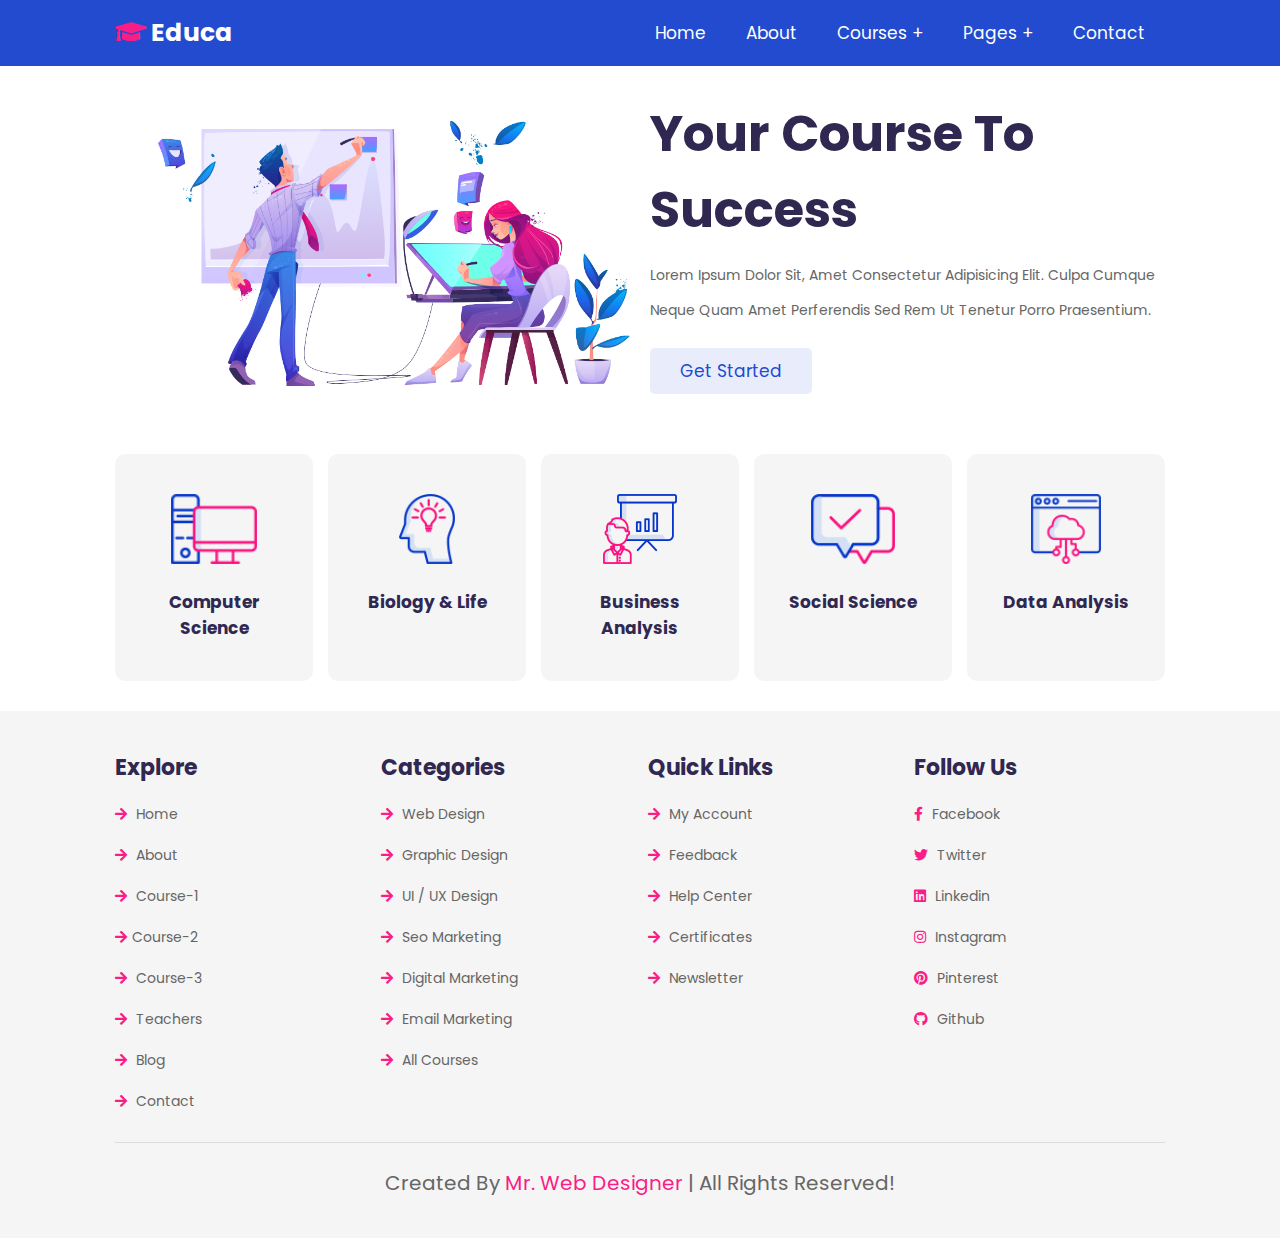
==== index.html @ e55d4533 "Rename home.html to index.html" ====
<!DOCTYPE html>
<html lang="en">
<head>
    <meta charset="UTF-8">
    <meta http-equiv="X-UA-Compatible" content="IE=edge">
    <meta name="viewport" content="width=device-width, initial-scale=1.0">
    <title>home</title>

    <!-- font awesome cdn link  -->
    <link rel="stylesheet" href="https://cdnjs.cloudflare.com/ajax/libs/font-awesome/5.15.4/css/all.min.css">

    <!-- custom css file link  -->
    <link rel="stylesheet" href="css/style.css">

</head>
<body>
    
<!-- header section starts  -->

<header class="header">

    <a href="home.html" class="logo"> <i class="fas fa-graduation-cap"></i> educa </a>

    <div id="menu-btn" class="fas fa-bars"></div>

    <nav class="navbar">
        <ul>
            <li><a href="home.html">home</a></li>
            <li><a href="about.html">about</a></li>
            <li><a href="#">courses +</a>
                <ul>
                    <li><a href="course-1.html">course 01</a></li>
                    <li><a href="course-2.html">course 02</a></li>
                    <li><a href="course-3.html">course 03</a></li>
                </ul>
            </li>
            <li><a href="#">pages +</a>
                <ul>
                    <li><a href="teachers.html">teachers</a></li>
                    <li><a href="blog.html">blogs</a></li>
                </ul>
            </li>
            <li><a href="contact.html">contact</a></li>
        </ul>
    </nav>

</header>

<!-- header section ends -->

<!-- home section starts  -->

<section class="home">

    <div class="image">
        <img src="images/home-img.png" alt="">
    </div>

    <div class="content">
        <h3>your course to success</h3>
        <p>Lorem ipsum dolor sit, amet consectetur adipisicing elit. Culpa cumque neque quam amet perferendis sed rem ut tenetur porro praesentium.</p>
        <a href="#" class="btn">get started</a>
    </div>

</section>

<!-- home section ends -->

<!-- categories section starts  -->

<section class="category">

    <a href="#" class="box">
        <img src="images/category-1.png" alt="">
        <h3>computer science</h3>
    </a>

    <a href="#" class="box">
        <img src="images/category-2.png" alt="">
        <h3>biology & life</h3>
    </a>

    <a href="#" class="box">
        <img src="images/category-3.png" alt="">
        <h3>business analysis</h3>
    </a>

    <a href="#" class="box">
        <img src="images/category-4.png" alt="">
        <h3>social science</h3>
    </a>

    <a href="#" class="box">
        <img src="images/category-5.png" alt="">
        <h3>data analysis</h3>
    </a>

</section>

<!-- categories section ends -->












<!-- footer section starts  -->

<section class="footer">

    <div class="box-container">

        <div class="box">
            <h3>explore</h3>
            <a href="home.html"> <i class="fas fa-arrow-right"></i> home </a>
            <a href="about.html"> <i class="fas fa-arrow-right"></i> about </a>
            <a href="course-1.html"> <i class="fas fa-arrow-right"></i> course-1 </a>
            <a href="course-2.html"> <i class="fas fa-arrow-right"></i>course-2 </a>
            <a href="course-3.html"> <i class="fas fa-arrow-right"></i> course-3 </a>
            <a href="teachers.html"> <i class="fas fa-arrow-right"></i> teachers </a>
            <a href="blog.html"> <i class="fas fa-arrow-right"></i> blog </a>
            <a href="contact.html"> <i class="fas fa-arrow-right"></i> contact </a>
        </div>

        <div class="box">
            <h3>categories</h3>
            <a href="#"> <i class="fas fa-arrow-right"></i> web design </a>
            <a href="#"> <i class="fas fa-arrow-right"></i> graphic design</a>
            <a href="#"> <i class="fas fa-arrow-right"></i> UI / UX design</a>
            <a href="#"> <i class="fas fa-arrow-right"></i> seo marketing</a>
            <a href="#"> <i class="fas fa-arrow-right"></i> digital marketing</a>
            <a href="#"> <i class="fas fa-arrow-right"></i> email marketing</a>
            <a href="#"> <i class="fas fa-arrow-right"></i> all courses</a>
        </div>

        <div class="box">
            <h3>quick links</h3>
            <a href="#"> <i class="fas fa-arrow-right"></i> my account </a>
            <a href="#"> <i class="fas fa-arrow-right"></i> feedback </a>
            <a href="#"> <i class="fas fa-arrow-right"></i> help center </a>
            <a href="#"> <i class="fas fa-arrow-right"></i> certificates </a>
            <a href="#"> <i class="fas fa-arrow-right"></i> newsletter </a>
        </div>

        <div class="box">
            <h3>follow us</h3>
            <a href="#"> <i class="fab fa-facebook-f"></i> facebook </a>
            <a href="#"> <i class="fab fa-twitter"></i> twitter </a>
            <a href="#"> <i class="fab fa-linkedin"></i> linkedin </a>
            <a href="#"> <i class="fab fa-instagram"></i> instagram </a>
            <a href="#"> <i class="fab fa-pinterest"></i> pinterest </a>
            <a href="#"> <i class="fab fa-github"></i> github </a>
        </div>

    </div>

    <div class="credit"> created by <span>mr. web designer</span> | all rights reserved! </div>

</section>

<!-- footer section ends -->

<!-- custom js file link  -->
<script src="js/script.js"></script>

</body>
</html>
---- css/style.css ----
@import url("https://fonts.googleapis.com/css2?family=Poppins:wght@100;300;400;500;600&display=swap");
* {
  font-family: 'Poppins', sans-serif;
  margin: 0;
  padding: 0;
  -webkit-box-sizing: border-box;
          box-sizing: border-box;
  text-transform: capitalize;
  text-decoration: none;
  outline: none;
  border: none;
  -webkit-transition: all .2s linear;
  transition: all .2s linear;
}

html {
  font-size: 62.5%;
  overflow-x: hidden;
}

section {
  padding: 3rem 9%;
}

.btn {
  display: inline-block;
  margin-top: 1rem;
  padding: 1rem 3rem;
  background: #e9edfb;
  color: #224bcf;
  cursor: pointer;
  border-radius: .5rem;
  font-size: 1.7rem;
}

.btn:hover {
  color: #fff;
  background: #224bcf;
}

.heading {
  background: url(../images/heading-bg.png) no-repeat;
  background-size: cover;
  background-position: center;
}

.heading h3 {
  font-size: 3.5rem;
  color: #302851;
}

.heading p {
  font-size: 1.6rem;
  color: #666;
  padding-top: .5rem;
}

.heading p a {
  padding-right: .5rem;
  color: #fa1d86;
}

.heading p a:hover {
  color: #224bcf;
}

.header {
  position: -webkit-sticky;
  position: sticky;
  top: 0;
  left: 0;
  right: 0;
  z-index: 1000;
  display: -webkit-box;
  display: -ms-flexbox;
  display: flex;
  -webkit-box-align: center;
      -ms-flex-align: center;
          align-items: center;
  -webkit-box-pack: justify;
      -ms-flex-pack: justify;
          justify-content: space-between;
  padding: 0 9%;
  background: #224bcf;
}

.header .logo {
  font-size: 2.5rem;
  font-weight: bolder;
  color: #fff;
}

.header .logo i {
  color: #fa1d86;
}

.header .navbar ul {
  list-style: none;
}

.header .navbar ul li {
  position: relative;
  float: left;
}

.header .navbar ul li:hover ul {
  display: block;
}

.header .navbar ul li a {
  padding: 2rem;
  display: block;
  font-size: 1.7rem;
  color: #fff;
}

.header .navbar ul li a:hover {
  background: #fa1d86;
}

.header .navbar ul li ul {
  position: absolute;
  left: 0;
  width: 20rem;
  background: #224bcf;
  display: none;
}

.header .navbar ul li ul li {
  width: 100%;
}

#menu-btn {
  cursor: pointer;
  color: #fff;
  font-size: 2.5rem;
  display: none;
}

.home {
  display: -webkit-box;
  display: -ms-flexbox;
  display: flex;
  -webkit-box-align: center;
      -ms-flex-align: center;
          align-items: center;
  -ms-flex-wrap: wrap;
      flex-wrap: wrap;
  gap: 2rem;
}

.home .image {
  -webkit-box-flex: 1;
      -ms-flex: 1 1 42rem;
          flex: 1 1 42rem;
}

.home .image img {
  width: 100%;
}

.home .content {
  -webkit-box-flex: 1;
      -ms-flex: 1 1 42rem;
          flex: 1 1 42rem;
}

.home .content h3 {
  color: #302851;
  font-size: 5rem;
}

.home .content p {
  font-size: 1.4rem;
  color: #666;
  padding: 1rem 0;
  line-height: 2.5;
}

.category {
  display: -ms-grid;
  display: grid;
  -ms-grid-columns: (minmax(16rem, 1fr))[auto-fit];
      grid-template-columns: repeat(auto-fit, minmax(16rem, 1fr));
  gap: 1.5rem;
}

.category .box {
  border-radius: 1rem;
  background: #f5f5f5;
  padding: 4rem 3rem;
  text-align: center;
}

.category .box img {
  height: 7rem;
  margin-bottom: 2rem;
}

.category .box h3 {
  font-size: 1.7rem;
  color: #302851;
}

.about {
  display: -webkit-box;
  display: -ms-flexbox;
  display: flex;
  -webkit-box-align: center;
      -ms-flex-align: center;
          align-items: center;
  -ms-flex-wrap: wrap;
      flex-wrap: wrap;
  gap: 2rem;
}

.about .image {
  -webkit-box-flex: 1;
      -ms-flex: 1 1 42rem;
          flex: 1 1 42rem;
}

.about .image img {
  width: 100%;
}

.about .content {
  -webkit-box-flex: 1;
      -ms-flex: 1 1 42rem;
          flex: 1 1 42rem;
}

.about .content h3 {
  color: #302851;
  font-size: 4.5rem;
}

.about .content p {
  font-size: 1.4rem;
  padding: 1rem 0;
  color: #666;
  line-height: 2.5;
}

.course-1 {
  display: -ms-grid;
  display: grid;
  -ms-grid-columns: (minmax(31rem, 1fr))[auto-fit];
      grid-template-columns: repeat(auto-fit, minmax(31rem, 1fr));
  gap: 1.5rem;
}

.course-1 .box {
  background: #f5f5f5;
  border-radius: 1rem;
  text-align: center;
  padding: 3rem 2rem;
}

.course-1 .box img {
  margin-bottom: 1rem;
  height: 8rem;
}

.course-1 .box h3 {
  font-size: 2rem;
  color: #302851;
  padding: .5rem 0;
}

.course-1 .box p {
  font-size: 1.4rem;
  color: #666;
  line-height: 2.5;
  padding: 1rem 0;
}

.course-2 {
  display: -ms-grid;
  display: grid;
  -ms-grid-columns: (minmax(31rem, 1fr))[auto-fit];
      grid-template-columns: repeat(auto-fit, minmax(31rem, 1fr));
  gap: 1.5rem;
}

.course-2 .box {
  padding: 2rem;
  border-radius: 1rem;
  background: #f5f5f5;
}

.course-2 .box .image {
  margin-bottom: 2rem;
  text-align: center;
}

.course-2 .box .image img {
  height: 22rem;
}

.course-2 .box .content span {
  font-size: 1.4rem;
  color: #fa1d86;
  background: #ffeaf4;
  padding: .5rem 1rem;
}

.course-2 .box .content h3 {
  color: #302851;
  line-height: 2;
  margin-top: 1.5rem;
  font-size: 2rem;
}

.course-2 .box .content p {
  font-size: 1.4rem;
  color: #666;
  line-height: 2.5;
  padding: 1rem 0;
}

.course-2 .box .content .icons {
  margin-top: 2rem;
  padding-top: 2rem;
  display: -webkit-box;
  display: -ms-flexbox;
  display: flex;
  -webkit-box-align: center;
      -ms-flex-align: center;
          align-items: center;
  -webkit-box-pack: justify;
      -ms-flex-pack: justify;
          justify-content: space-between;
  border-top: 0.1rem solid rgba(0, 0, 0, 0.1);
}

.course-2 .box .content .icons a {
  font-size: 1.4rem;
  color: #666;
}

.course-2 .box .content .icons a:hover {
  color: #fa1d86;
}

.course-2 .box .content .icons a i {
  padding-right: .5rem;
  color: #fa1d86;
}

.course-3 {
  display: -ms-grid;
  display: grid;
  -ms-grid-columns: (minmax(31rem, 1fr))[auto-fit];
      grid-template-columns: repeat(auto-fit, minmax(31rem, 1fr));
  gap: 1.5rem;
}

.course-3 .box {
  text-align: center;
  overflow: hidden;
}

.course-3 .box:hover .video video {
  -webkit-transform: scale(1.1);
          transform: scale(1.1);
}

.course-3 .box .video {
  height: 25rem;
  width: 100%;
  overflow: hidden;
  border-radius: .5rem;
  position: relative;
}

.course-3 .box .video video {
  height: 100%;
  width: 100%;
  -o-object-fit: cover;
     object-fit: cover;
  cursor: pointer;
}

.course-3 .box .video i {
  position: absolute;
  top: 50%;
  left: 50%;
  -webkit-transform: translate(-50%, -50%);
          transform: translate(-50%, -50%);
  font-size: 2rem;
  height: 5rem;
  width: 5rem;
  line-height: 5rem;
  border-radius: 50%;
  background: #fff;
  color: #302851;
  pointer-events: none;
  z-index: 10;
}

.course-3 .box .content {
  padding-top: 1rem;
}

.course-3 .box .content h3 {
  font-size: 1.7rem;
  color: #302851;
  padding: .5rem 0;
}

.course-3 .box .content p {
  font-size: 1.5rem;
  color: #666;
}

.main-video {
  position: fixed;
  top: 0;
  left: 0;
  z-index: 10000;
  background: rgba(0, 0, 0, 0.7);
  display: -webkit-box;
  display: -ms-flexbox;
  display: flex;
  -webkit-box-align: center;
      -ms-flex-align: center;
          align-items: center;
  -webkit-box-pack: center;
      -ms-flex-pack: center;
          justify-content: center;
  height: 100%;
  width: 100%;
  display: none;
}

.main-video.active {
  display: -webkit-box;
  display: -ms-flexbox;
  display: flex;
}

.main-video #close-vid {
  position: absolute;
  top: 1.5rem;
  right: 2.5rem;
  font-size: 6rem;
  color: #fff;
  cursor: pointer;
}

.main-video video {
  width: 80%;
  border: 0.5rem solid #fff;
  border-radius: .5rem;
}

.teachers {
  display: -ms-grid;
  display: grid;
  -ms-grid-columns: (minmax(27rem, 1fr))[auto-fit];
      grid-template-columns: repeat(auto-fit, minmax(27rem, 1fr));
  gap: 1.5rem;
}

.teachers .box {
  text-align: center;
  overflow: hidden;
}

.teachers .box:hover .image .share {
  -webkit-transform: translateY(0);
          transform: translateY(0);
}

.teachers .box:hover .image .share a {
  -webkit-transform: translateY(-1rem);
          transform: translateY(-1rem);
  opacity: 1;
  -webkit-transition: -webkit-transform .2s .2s;
  transition: -webkit-transform .2s .2s;
  transition: transform .2s .2s;
  transition: transform .2s .2s, -webkit-transform .2s .2s;
}

.teachers .box .image {
  overflow: hidden;
  height: 32rem;
  width: 100%;
  position: relative;
  border-radius: 1rem;
}

.teachers .box .image .share {
  position: absolute;
  top: 0;
  left: 0;
  height: 100%;
  width: 100%;
  background: rgba(0, 0, 0, 0.7);
  display: -webkit-box;
  display: -ms-flexbox;
  display: flex;
  -webkit-box-align: end;
      -ms-flex-align: end;
          align-items: flex-end;
  -webkit-box-pack: center;
      -ms-flex-pack: center;
          justify-content: center;
  z-index: 10;
  overflow: hidden;
  -webkit-transform: translateY(-100%);
          transform: translateY(-100%);
}

.teachers .box .image .share a {
  font-size: 2.5rem;
  margin: 2rem 1.5rem;
  color: #fff;
  -webkit-transform: translateY(5rem);
          transform: translateY(5rem);
  opacity: 0;
}

.teachers .box .image .share a:hover {
  color: #fa1d86;
}

.teachers .box .image img {
  height: 100%;
  width: 100%;
  -o-object-fit: cover;
     object-fit: cover;
}

.teachers .box .content {
  padding-top: 1rem;
}

.teachers .box .content h3 {
  font-size: 2rem;
  color: #302851;
}

.teachers .box .content span {
  color: #666;
  font-size: 1.5rem;
}

.blog {
  display: -ms-grid;
  display: grid;
  -ms-grid-columns: (minmax(31rem, 1fr))[auto-fit];
      grid-template-columns: repeat(auto-fit, minmax(31rem, 1fr));
  gap: 1.5rem;
}

.blog .box .image {
  height: 25rem;
  width: 100%;
  overflow: hidden;
}

.blog .box .image img {
  height: 100%;
  width: 100%;
  -o-object-fit: cover;
     object-fit: cover;
  border-radius: .5rem;
}

.blog .box .content {
  padding: 2rem;
  background: #f5f5f5;
}

.blog .box .content .icons {
  padding: 1.5rem 0;
  margin-bottom: 1rem;
  display: -webkit-box;
  display: -ms-flexbox;
  display: flex;
  -webkit-box-align: center;
      -ms-flex-align: center;
          align-items: center;
  -webkit-box-pack: justify;
      -ms-flex-pack: justify;
          justify-content: space-between;
}

.blog .box .content .icons a {
  font-size: 1.4rem;
  color: #666;
}

.blog .box .content .icons a:hover {
  color: #224bcf;
}

.blog .box .content .icons a i {
  padding-right: .5rem;
  color: #224bcf;
}

.blog .box .content h3 {
  font-size: 1.7rem;
  padding: .5rem 0;
  color: #302851;
}

.blog .box .content p {
  padding: 1rem 0;
  font-size: 1.4rem;
  line-height: 2.5;
  color: #666;
}

.contact .icons-container {
  display: -ms-grid;
  display: grid;
  -ms-grid-columns: (minmax(30rem, 1fr))[auto-fit];
      grid-template-columns: repeat(auto-fit, minmax(30rem, 1fr));
  gap: 1.5rem;
}

.contact .icons-container .icons {
  text-align: center;
  padding: 2rem;
  border-radius: 1rem;
  background: #f5f5f5;
  margin-bottom: 2rem;
}

.contact .icons-container .icons i {
  height: 6.5rem;
  width: 6.5rem;
  line-height: 6.5rem;
  font-size: 2.5rem;
  color: #224bcf;
  background: #e9edfb;
  border-radius: 50%;
  text-align: center;
  margin-bottom: .5rem;
}

.contact .icons-container .icons h3 {
  font-size: 2rem;
  color: #302851;
  padding: .7rem 0;
}

.contact .icons-container .icons p {
  line-height: 2;
  font-size: 1.4rem;
  color: #666;
}

.contact .row {
  display: -webkit-box;
  display: -ms-flexbox;
  display: flex;
  -ms-flex-wrap: wrap;
      flex-wrap: wrap;
  gap: 1.5rem;
}

.contact .row form {
  -webkit-box-flex: 1;
      -ms-flex: 1 1 42rem;
          flex: 1 1 42rem;
  border-radius: 1rem;
  background: #f5f5f5;
  padding: 2rem;
}

.contact .row form h3 {
  font-size: 2.5rem;
  color: #302851;
  margin-bottom: .5rem;
}

.contact .row form .box, .contact .row form textarea {
  width: 100%;
  padding: 1rem 1.2rem;
  font-size: 1.6rem;
  color: #666;
  text-transform: none;
  margin: 1rem 0;
  border-radius: .5rem;
  background: #fff;
}

.contact .row form textarea {
  height: 15rem;
  resize: none;
}

.contact .row .map {
  -webkit-box-flex: 1;
      -ms-flex: 1 1 42rem;
          flex: 1 1 42rem;
  width: 100%;
  border-radius: 1rem;
}

.footer {
  background: #f5f5f5;
}

.footer .box-container {
  display: -ms-grid;
  display: grid;
  -ms-grid-columns: (minmax(25rem, 1fr))[auto-fit];
      grid-template-columns: repeat(auto-fit, minmax(25rem, 1fr));
  gap: 1.5rem;
}

.footer .box-container .box h3 {
  font-size: 2.2rem;
  padding: 1rem 0;
  color: #302851;
}

.footer .box-container .box a {
  display: block;
  font-size: 1.4rem;
  padding: 1rem 0;
  color: #666;
}

.footer .box-container .box a:hover {
  color: #fa1d86;
}

.footer .box-container .box a:hover i {
  padding-right: 2rem;
}

.footer .box-container .box a i {
  color: #fa1d86;
  padding-right: .5rem;
}

.footer .credit {
  text-align: center;
  margin-top: 2rem;
  padding: 1rem;
  padding-top: 2.5rem;
  font-size: 2rem;
  color: #666;
  border-top: 0.1rem solid rgba(0, 0, 0, 0.1);
}

.footer .credit span {
  color: #fa1d86;
}

@media (max-width: 1200px) {
  html {
    font-size: 55%;
  }
  section {
    padding: 3rem 2rem;
  }
}

@media (max-width: 768px) {
  #menu-btn {
    display: inline-block;
  }
  .header {
    padding: 2rem;
  }
  .header .navbar {
    position: absolute;
    top: 99%;
    left: 0;
    right: 0;
    background: #224bcf;
    -webkit-clip-path: polygon(0 0, 100% 0, 100% 0, 0 0);
            clip-path: polygon(0 0, 100% 0, 100% 0, 0 0);
  }
  .header .navbar.active {
    -webkit-clip-path: polygon(0 0, 100% 0, 100% 100%, 0 100%);
            clip-path: polygon(0 0, 100% 0, 100% 100%, 0 100%);
  }
  .header .navbar ul li {
    width: 100%;
  }
  .header .navbar ul li ul {
    width: 100%;
    position: relative;
  }
  .about .content h3 {
    font-size: 3rem;
  }
  .main-video video {
    width: 95%;
    border-width: .2rem;
  }
}

@media (max-width: 450px) {
  html {
    font-size: 50%;
  }
}
/*# sourceMappingURL=style.css.map */
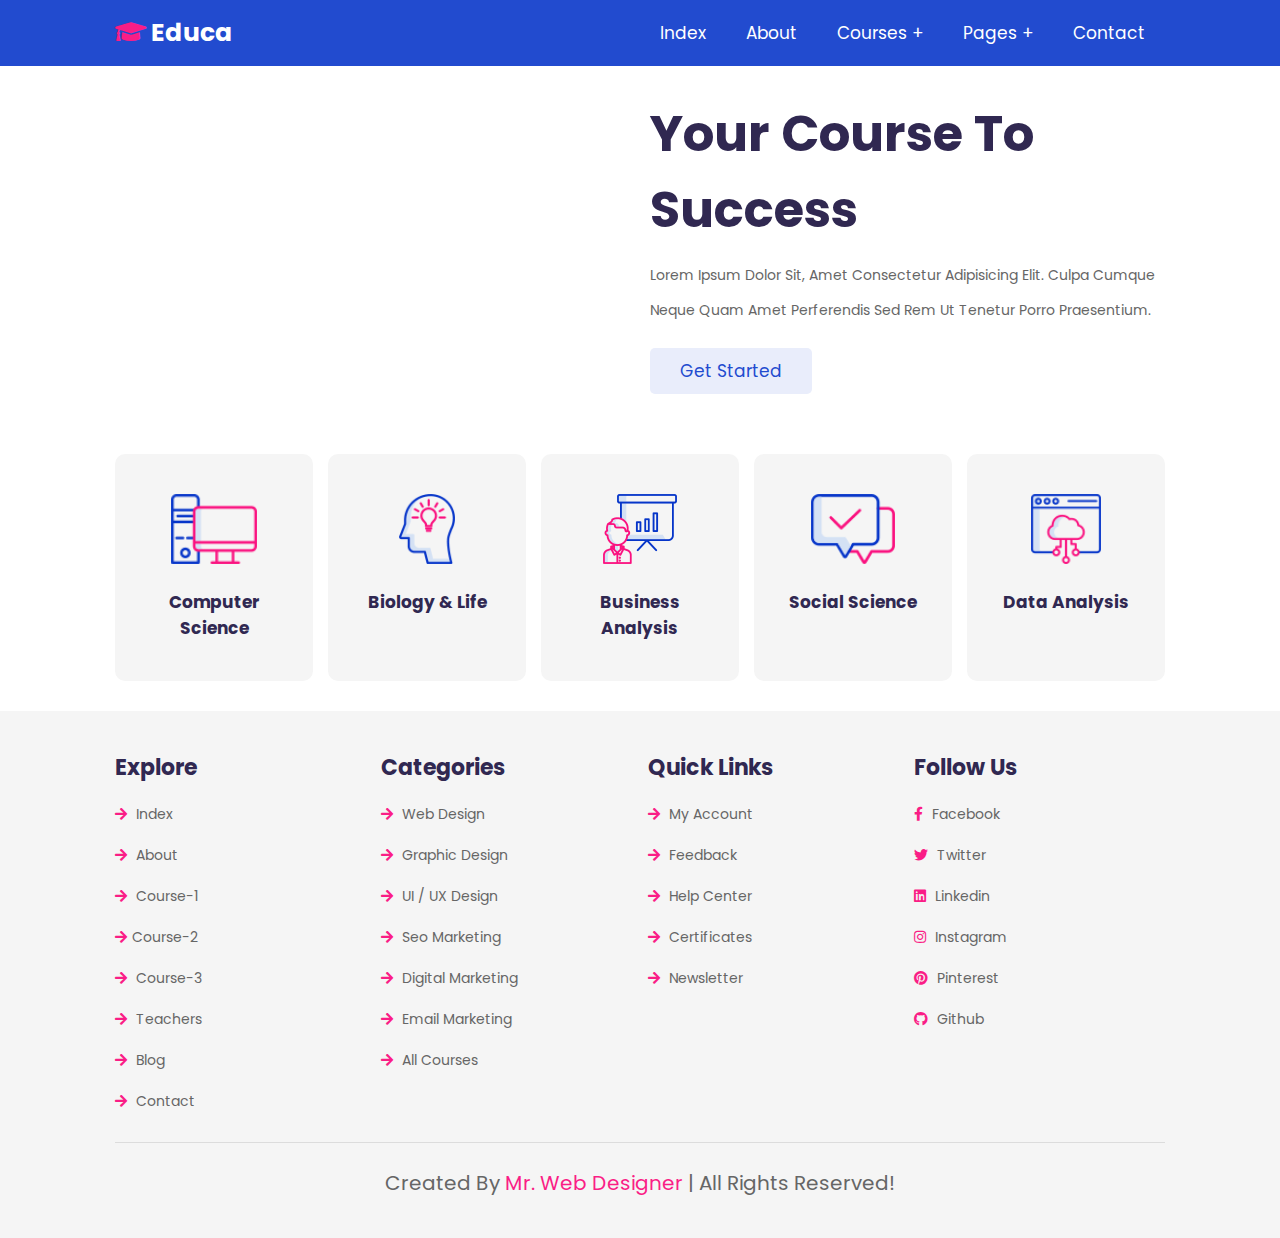
==== commit 62c33765: "new" ====
--- a/index.html
+++ b/index.html
@@ -4,7 +4,7 @@
     <meta charset="UTF-8">
     <meta http-equiv="X-UA-Compatible" content="IE=edge">
     <meta name="viewport" content="width=device-width, initial-scale=1.0">
-    <title>home</title>
+    <title>index</title>
 
     <!-- font awesome cdn link  -->
     <link rel="stylesheet" href="https://cdnjs.cloudflare.com/ajax/libs/font-awesome/5.15.4/css/all.min.css">
@@ -19,13 +19,13 @@
 
 <header class="header">
 
-    <a href="home.html" class="logo"> <i class="fas fa-graduation-cap"></i> educa </a>
+    <a href="index.html" class="logo"> <i class="fas fa-graduation-cap"></i> educa </a>
 
     <div id="menu-btn" class="fas fa-bars"></div>
 
     <nav class="navbar">
         <ul>
-            <li><a href="home.html">home</a></li>
+            <li><a href="index.html">index</a></li>
             <li><a href="about.html">about</a></li>
             <li><a href="#">courses +</a>
                 <ul>
@@ -48,12 +48,12 @@
 
 <!-- header section ends -->
 
-<!-- home section starts  -->
+<!-- index section starts  -->
 
-<section class="home">
+<section class="index">
 
     <div class="image">
-        <img src="images/home-img.png" alt="">
+        <img src="images/index-img.png" alt="">
     </div>
 
     <div class="content">
@@ -64,7 +64,7 @@
 
 </section>
 
-<!-- home section ends -->
+<!-- index section ends -->
 
 <!-- categories section starts  -->
 
@@ -118,7 +118,7 @@
 
         <div class="box">
             <h3>explore</h3>
-            <a href="home.html"> <i class="fas fa-arrow-right"></i> home </a>
+            <a href="index.html"> <i class="fas fa-arrow-right"></i> index </a>
             <a href="about.html"> <i class="fas fa-arrow-right"></i> about </a>
             <a href="course-1.html"> <i class="fas fa-arrow-right"></i> course-1 </a>
             <a href="course-2.html"> <i class="fas fa-arrow-right"></i>course-2 </a>
--- a/css/style.css
+++ b/css/style.css
@@ -137,7 +137,7 @@
   display: none;
 }
 
-.home {
+.index {
   display: -webkit-box;
   display: -ms-flexbox;
   display: flex;
@@ -149,28 +149,28 @@
   gap: 2rem;
 }
 
-.home .image {
+.index .image {
   -webkit-box-flex: 1;
       -ms-flex: 1 1 42rem;
           flex: 1 1 42rem;
 }
 
-.home .image img {
-  width: 100%;
-}
-
-.home .content {
+.index .image img {
+  width: 100%;
+}
+
+.index .content {
   -webkit-box-flex: 1;
       -ms-flex: 1 1 42rem;
           flex: 1 1 42rem;
 }
 
-.home .content h3 {
+.index .content h3 {
   color: #302851;
   font-size: 5rem;
 }
 
-.home .content p {
+.index .content p {
   font-size: 1.4rem;
   color: #666;
   padding: 1rem 0;
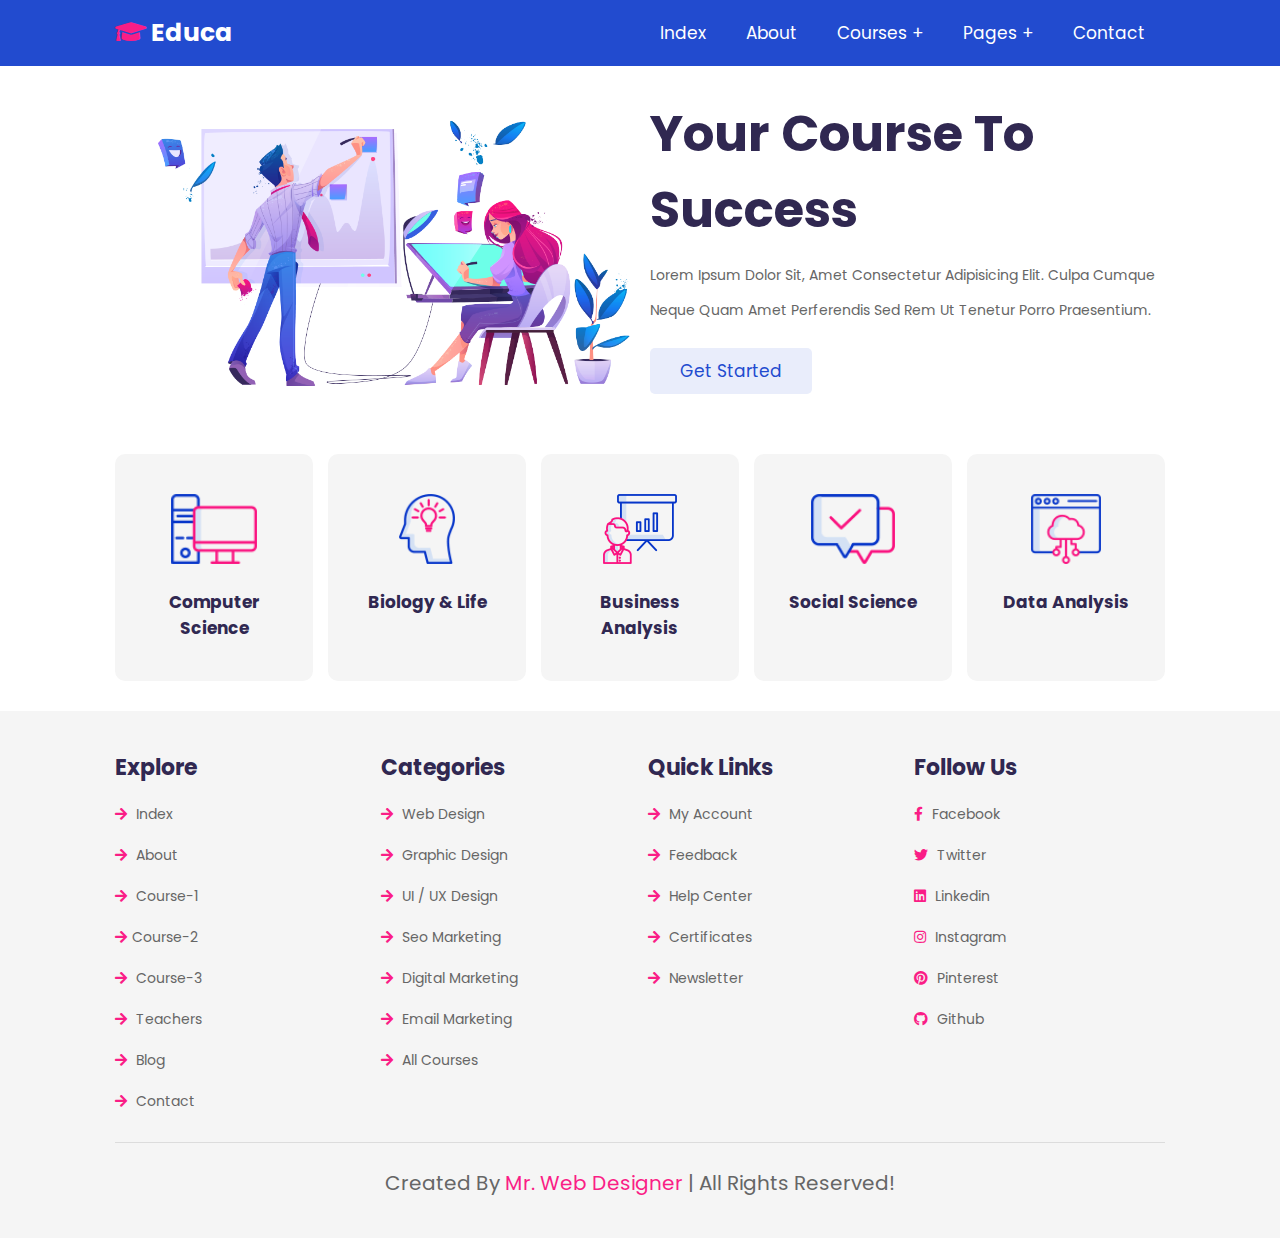
==== commit b25c7f51: "css" ====
--- a/index.html
+++ b/index.html
@@ -53,7 +53,7 @@
 <section class="index">
 
     <div class="image">
-        <img src="images/index-img.png" alt="">
+        <img src="images/home-img.png" alt="">
     </div>
 
     <div class="content">
